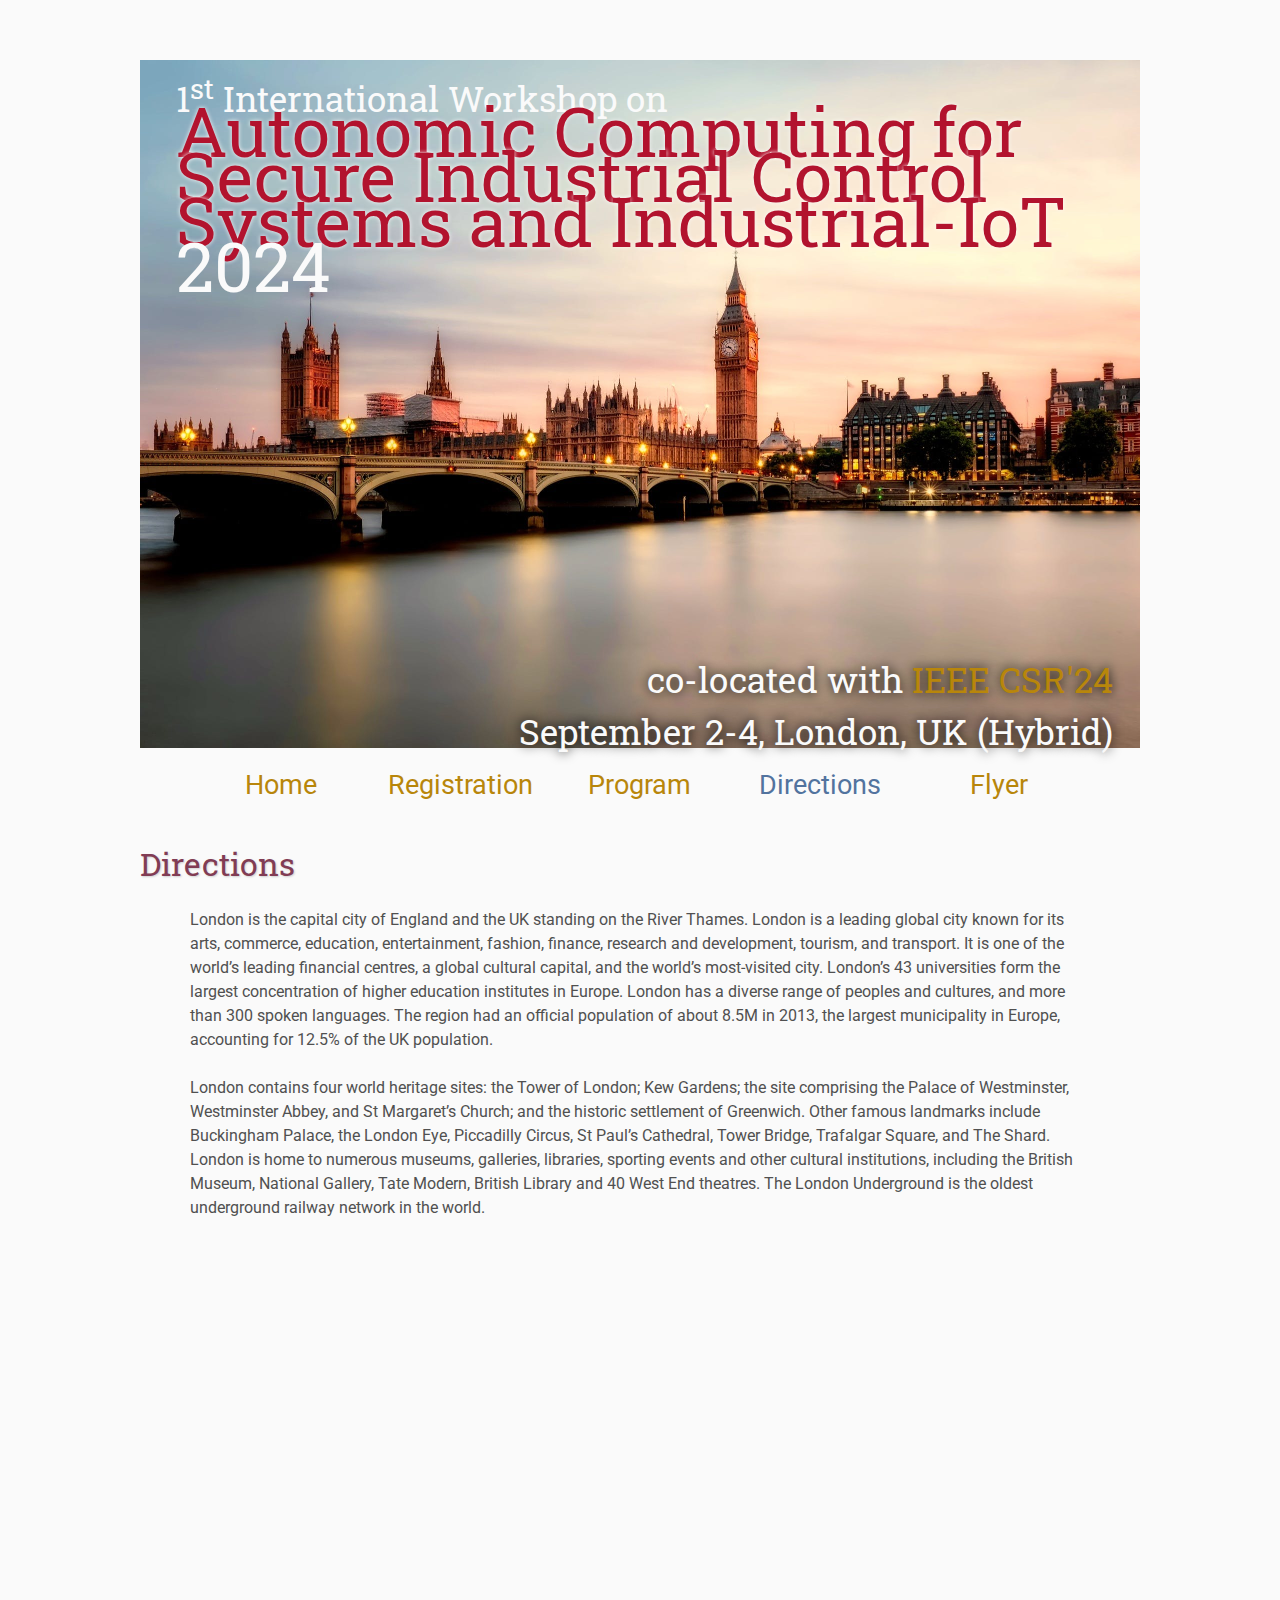
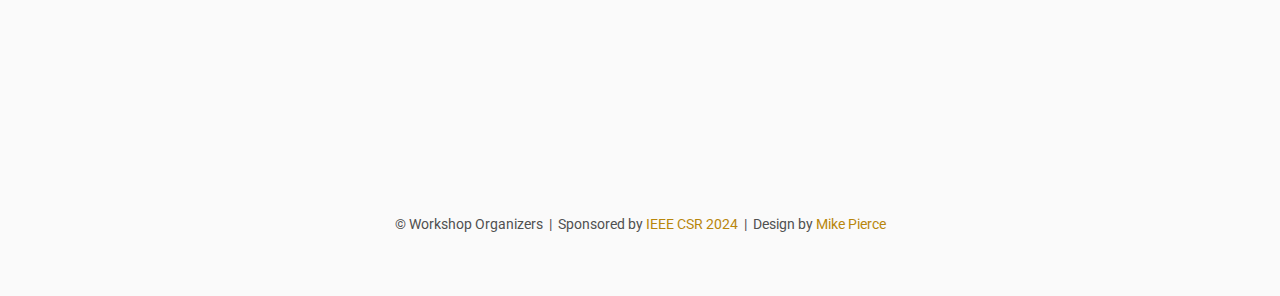
==== directions/index.html @ 60986d06 "Initial commit" ====
<!DOCTYPE html>
<html lang='en'>

<head>
    <base href="..">
    <link rel="shortcut icon" type="image/png" href="assets/favicon.png"/>
    <link rel="stylesheet" type="text/css" media="all" href="assets/main.css"/>
    <meta name="description" content="Conference Template">
    <meta name="resource-type" content="document">
    <meta name="distribution" content="global">
    <meta name="KeyWords" content="Conference">
    <title>Directions | Conference Template</title>
</head>

<body>

    <div class="banner">
        <img src="assets/london.jpeg" alt="ACSICS'24 Workshop Banner" style="width: 100%">
        <div class="top-left">
            <!--span class="title1">ACSICS</span><span class="title2"> Workshop</span> <span class="year">2024</span-->
            <span class="title1">1<sup>st</sup> International Workshop on </span> <br>
            <span class="title2">Autonomic Computing for</span> <br> 
            <span class="title2">Secure Industrial Control</span> <br>
            <span class="title2">Systems and Industrial-IoT</span> <br>
            <span class="year">2024</span> <br>

        </div>
        <div class="bottom-right">
            co-located with <a target="_blank" href="https://www.ieee-csr.org/">IEEE CSR'24</a> <br>
            September 2-4, London, UK (Hybrid)
        </div>
    </div>

    <table class="navigation">
        <tr>
            <td class="navigation">
                <a title="Conference Home Page" href=".">Home</a>
            </td>
            <td class="navigation">
                <a title="Register for the Conference" href="registration">Registration</a>
            </td>
            <td class="navigation">
                <a title="Conference Program" href="program">Program</a> 
            </td>
            <td class="navigation">
                <a class="current" title="Directions to the Conference" href="directions">Directions</a>
            </td>
            <td class="navigation">
                <a title="Conference Flyer" href="flyer">Flyer</a>
            </td>
        </tr>
    </table>


    <h2>Directions</h2>
    <p>
        London is the capital city of England and the UK standing on the River Thames. London is a leading global city known for its arts, commerce, education, entertainment, fashion, finance, research and development, tourism, and transport. It is one of the world’s leading financial centres, a global cultural capital, and the world’s most-visited city. London’s 43 universities form the largest concentration of higher education institutes in Europe. London has a diverse range of peoples and cultures, and more than 300 spoken languages. The region had an official population of about 8.5M in 2013, the largest municipality in Europe, accounting for 12.5% of the UK population.
    </p>
    <p>
        London contains four world heritage sites: the Tower of London; Kew Gardens; the site comprising the Palace of Westminster, Westminster Abbey, and St Margaret’s Church; and the historic settlement of Greenwich. Other famous landmarks include Buckingham Palace, the London Eye, Piccadilly Circus, St Paul’s Cathedral, Tower Bridge, Trafalgar Square, and The Shard. London is home to numerous museums, galleries, libraries, sporting events and other cultural institutions, including the British Museum, National Gallery, Tate Modern, British Library and 40 West End theatres. The London Underground is the oldest underground railway network in the world.
    </p>

    <iframe class="directions" src="https://www.google.com/maps/embed?pb=!1m18!1m12!1m3!1d23084.39582396181!2d-0.13731881418922295!3d51.50555193156033!2m3!1f0!2f0!3f0!3m2!1i1024!2i768!4f13.1!3m3!1m2!1s0x47d8a00baf21de75%3A0x52963a5addd52a99!2sLondon%2C%20UK!5e0!3m2!1sen!2sus!4v1707114239694!5m2!1sen!2sus" width="600" height="450" style="border:0;" allowfullscreen="" loading="lazy" referrerpolicy="no-referrer-when-downgrade"></iframe>

    <!--img class="center" src="assets/kitten4.jpg" alt="This is just a kitten right now" id="kitten"-->

    <footer>
        &copy; Workshop Organizers
        &nbsp;|&nbsp; Sponsored by <a target="_blank" href="https://www.ieee-csr.org/">IEEE CSR 2024</a>
        &nbsp;|&nbsp; Design by <a href="https://github.com/mikepierce">Mike Pierce</a>
    </footer>

</body>
</html>
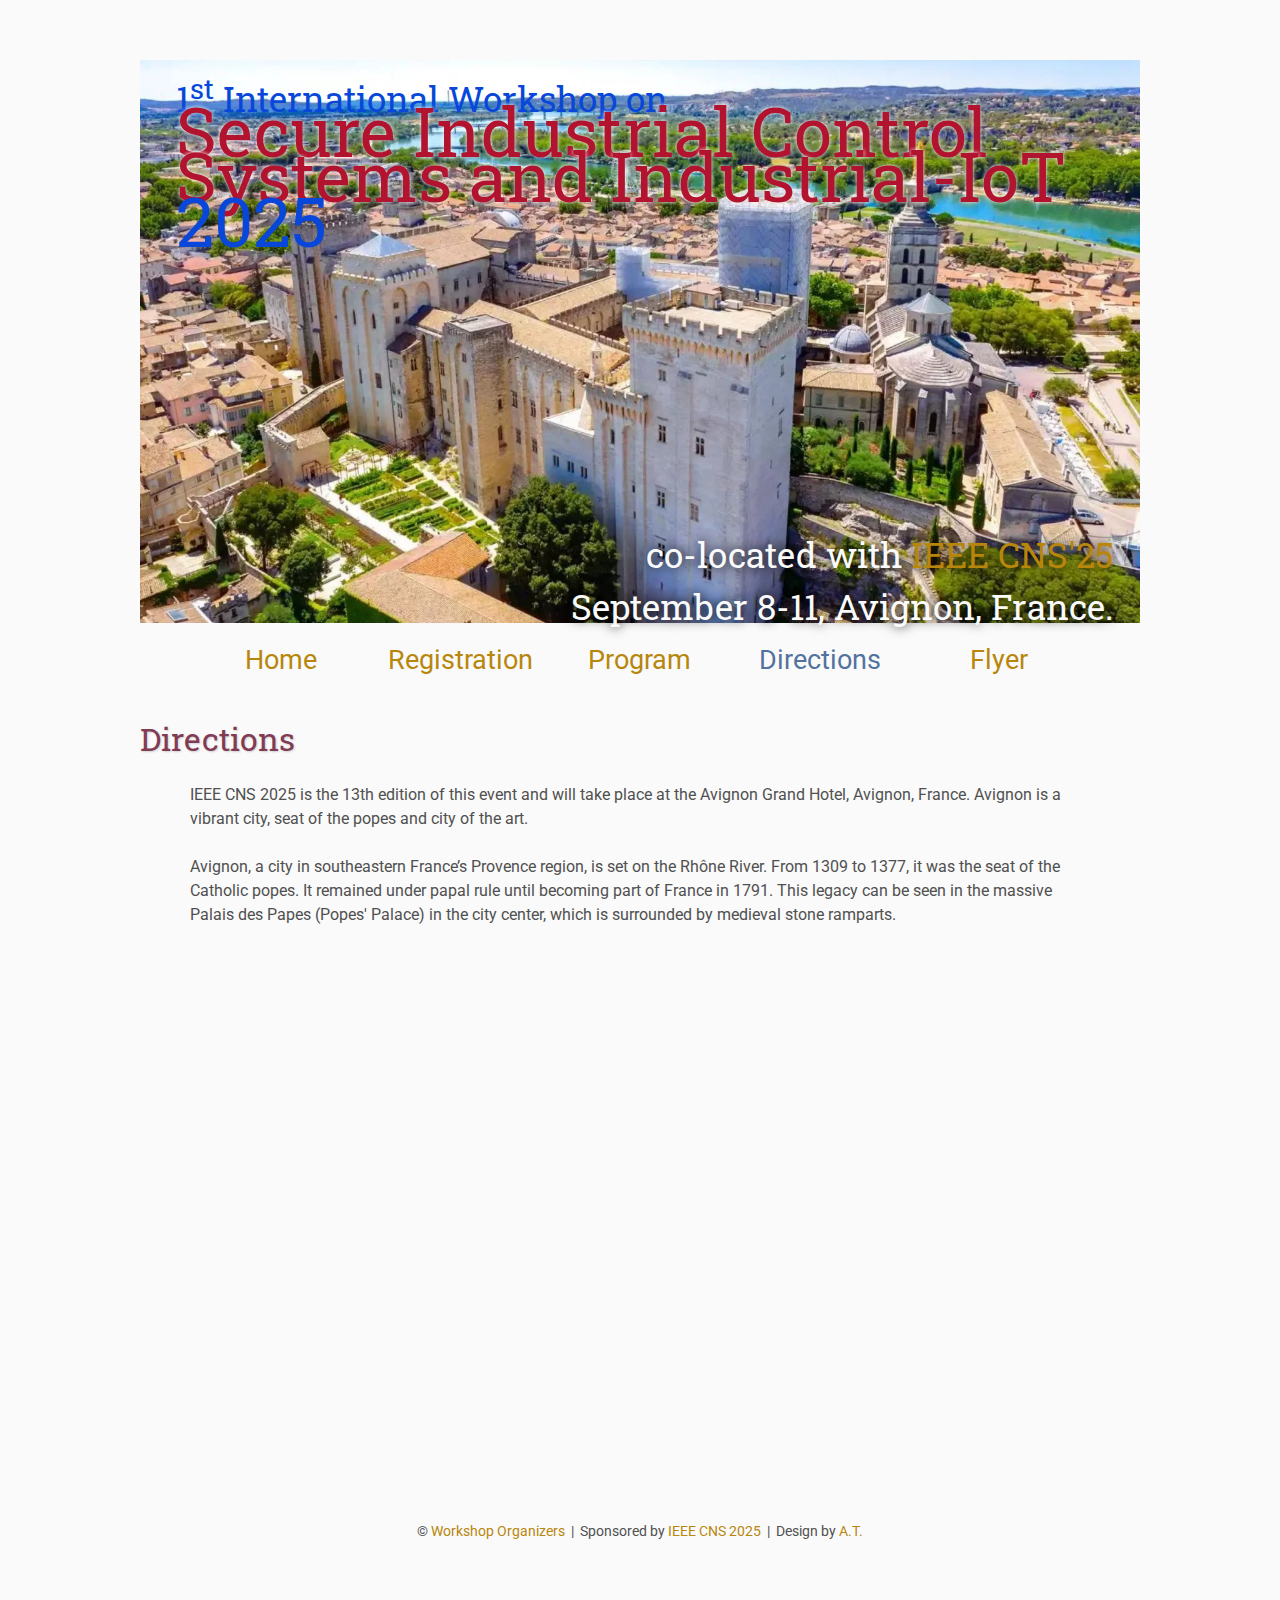
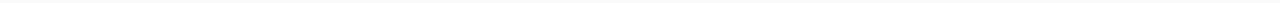
==== commit 933d3585: "updated registration, flyer, directions and program pages." ====
--- a/directions/index.html
+++ b/directions/index.html
@@ -14,20 +14,18 @@
 
 <body>
 
-    <div class="banner">
-        <img src="assets/london.jpeg" alt="ACSICS'24 Workshop Banner" style="width: 100%">
+    <div id="top" class="banner">
+        <img src="assets/avignon2.webp" alt="SICSI'25 Workshop Banner" style="width: 100%">
         <div class="top-left">
-            <!--span class="title1">ACSICS</span><span class="title2"> Workshop</span> <span class="year">2024</span-->
-            <span class="title1">1<sup>st</sup> International Workshop on </span> <br>
-            <span class="title2">Autonomic Computing for</span> <br> 
+            <span class="title1">1<sup>st</sup> International Workshop on</span> <br>
             <span class="title2">Secure Industrial Control</span> <br>
             <span class="title2">Systems and Industrial-IoT</span> <br>
-            <span class="year">2024</span> <br>
+            <span class="year">2025</span> <br>
 
         </div>
         <div class="bottom-right">
-            co-located with <a target="_blank" href="https://www.ieee-csr.org/">IEEE CSR'24</a> <br>
-            September 2-4, London, UK (Hybrid)
+            co-located with <a target="_blank" href="https://cns2025.ieee-cns.org/">IEEE CNS'25</a> <br>
+            September 8-11, Avignon, France.
         </div>
     </div>
 
@@ -54,20 +52,24 @@
 
     <h2>Directions</h2>
     <p>
-        London is the capital city of England and the UK standing on the River Thames. London is a leading global city known for its arts, commerce, education, entertainment, fashion, finance, research and development, tourism, and transport. It is one of the world’s leading financial centres, a global cultural capital, and the world’s most-visited city. London’s 43 universities form the largest concentration of higher education institutes in Europe. London has a diverse range of peoples and cultures, and more than 300 spoken languages. The region had an official population of about 8.5M in 2013, the largest municipality in Europe, accounting for 12.5% of the UK population.
+        IEEE CNS 2025 is the 13th edition of this event and will take place at the Avignon Grand Hotel,
+        Avignon, France. Avignon is a vibrant city, seat of the popes and city of the art.    
     </p>
     <p>
-        London contains four world heritage sites: the Tower of London; Kew Gardens; the site comprising the Palace of Westminster, Westminster Abbey, and St Margaret’s Church; and the historic settlement of Greenwich. Other famous landmarks include Buckingham Palace, the London Eye, Piccadilly Circus, St Paul’s Cathedral, Tower Bridge, Trafalgar Square, and The Shard. London is home to numerous museums, galleries, libraries, sporting events and other cultural institutions, including the British Museum, National Gallery, Tate Modern, British Library and 40 West End theatres. The London Underground is the oldest underground railway network in the world.
+        Avignon, a city in southeastern France’s Provence region, is set on the Rhône River. 
+        From 1309 to 1377, it was the seat of the Catholic popes. 
+        It remained under papal rule until becoming part of France in 1791. 
+        This legacy can be seen in the massive Palais des Papes (Popes' Palace) in the city center, which is surrounded by medieval stone ramparts.
     </p>
 
-    <iframe class="directions" src="https://www.google.com/maps/embed?pb=!1m18!1m12!1m3!1d23084.39582396181!2d-0.13731881418922295!3d51.50555193156033!2m3!1f0!2f0!3f0!3m2!1i1024!2i768!4f13.1!3m3!1m2!1s0x47d8a00baf21de75%3A0x52963a5addd52a99!2sLondon%2C%20UK!5e0!3m2!1sen!2sus!4v1707114239694!5m2!1sen!2sus" width="600" height="450" style="border:0;" allowfullscreen="" loading="lazy" referrerpolicy="no-referrer-when-downgrade"></iframe>
+    <iframe class="directions" src="https://www.google.com/maps/embed?pb=!1m18!1m12!1m3!1d56559.392017014376!2d4.791972243912674!3d43.941610471113265!2m3!1f0!2f0!3f0!3m2!1i1024!2i768!4f13.1!3m3!1m2!1s0x12b5eb8739bc9d07%3A0xe6429b6efa1d7b36!2sAvignon%2C%20France!5e1!3m2!1sen!2sus!4v1744740373120!5m2!1sen!2sus" width="600" height="450" style="border:0;" allowfullscreen="" loading="lazy" referrerpolicy="no-referrer-when-downgrade"></iframe>
 
     <!--img class="center" src="assets/kitten4.jpg" alt="This is just a kitten right now" id="kitten"-->
 
     <footer>
-        &copy; Workshop Organizers
-        &nbsp;|&nbsp; Sponsored by <a target="_blank" href="https://www.ieee-csr.org/">IEEE CSR 2024</a>
-        &nbsp;|&nbsp; Design by <a href="https://github.com/mikepierce">Mike Pierce</a>
+        &copy; <a href="../index.html#organizingCommittee">Workshop Organizers</a>
+        &nbsp;|&nbsp; Sponsored by <a target="_blank" href="https://cns2025.ieee-cns.org/">IEEE CNS 2025</a>
+        &nbsp;|&nbsp; Design by <a href="https://aliteke.github.io">A.T.</a>
     </footer>
 
 </body>
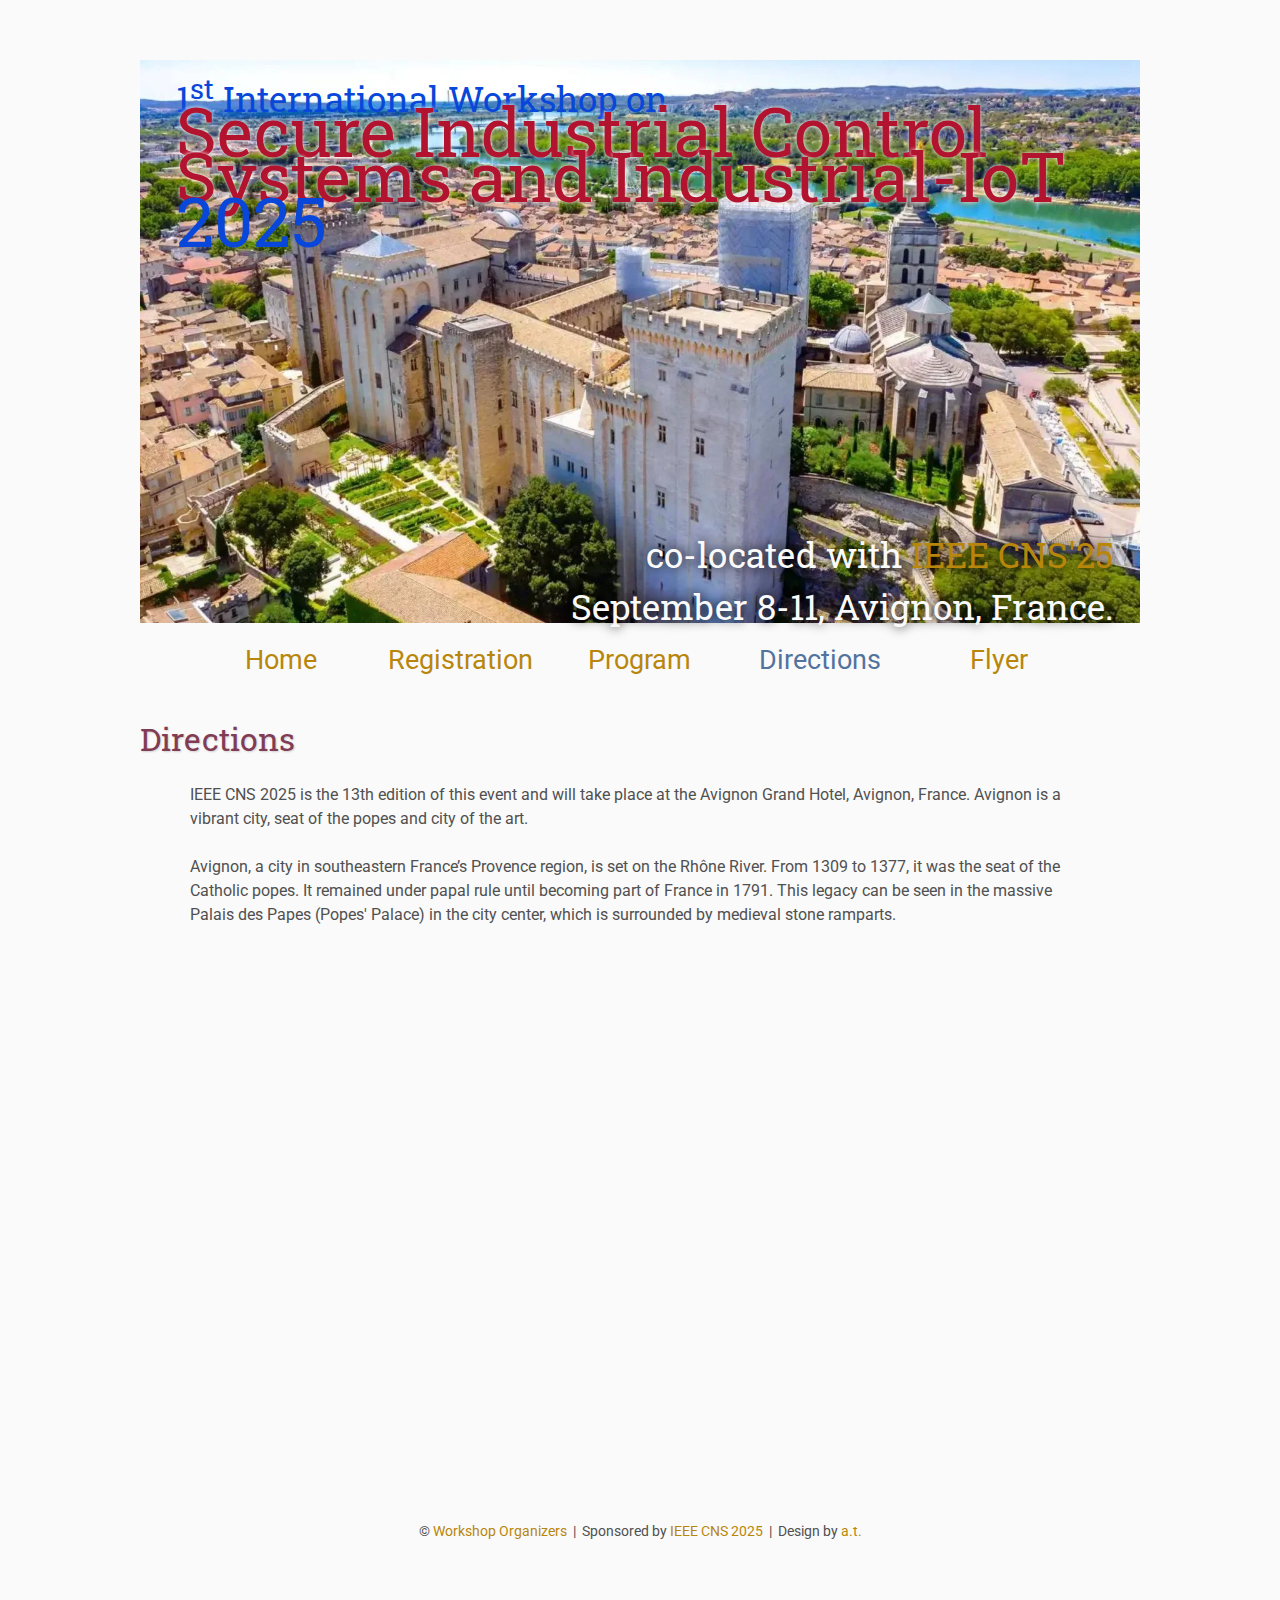
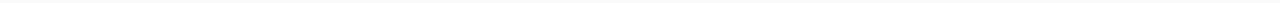
==== commit 7ec7f3cb: "couple tiny edits." ====
--- a/directions/index.html
+++ b/directions/index.html
@@ -67,9 +67,9 @@
     <!--img class="center" src="assets/kitten4.jpg" alt="This is just a kitten right now" id="kitten"-->
 
     <footer>
-        &copy; <a href="../index.html#organizingCommittee">Workshop Organizers</a>
+        &copy; <a href="index.html#organizingCommittee">Workshop Organizers</a>
         &nbsp;|&nbsp; Sponsored by <a target="_blank" href="https://cns2025.ieee-cns.org/">IEEE CNS 2025</a>
-        &nbsp;|&nbsp; Design by <a href="https://aliteke.github.io">A.T.</a>
+        &nbsp;|&nbsp; Design by <a href="https://aliteke.github.io">a.t.</a>
     </footer>
 
 </body>
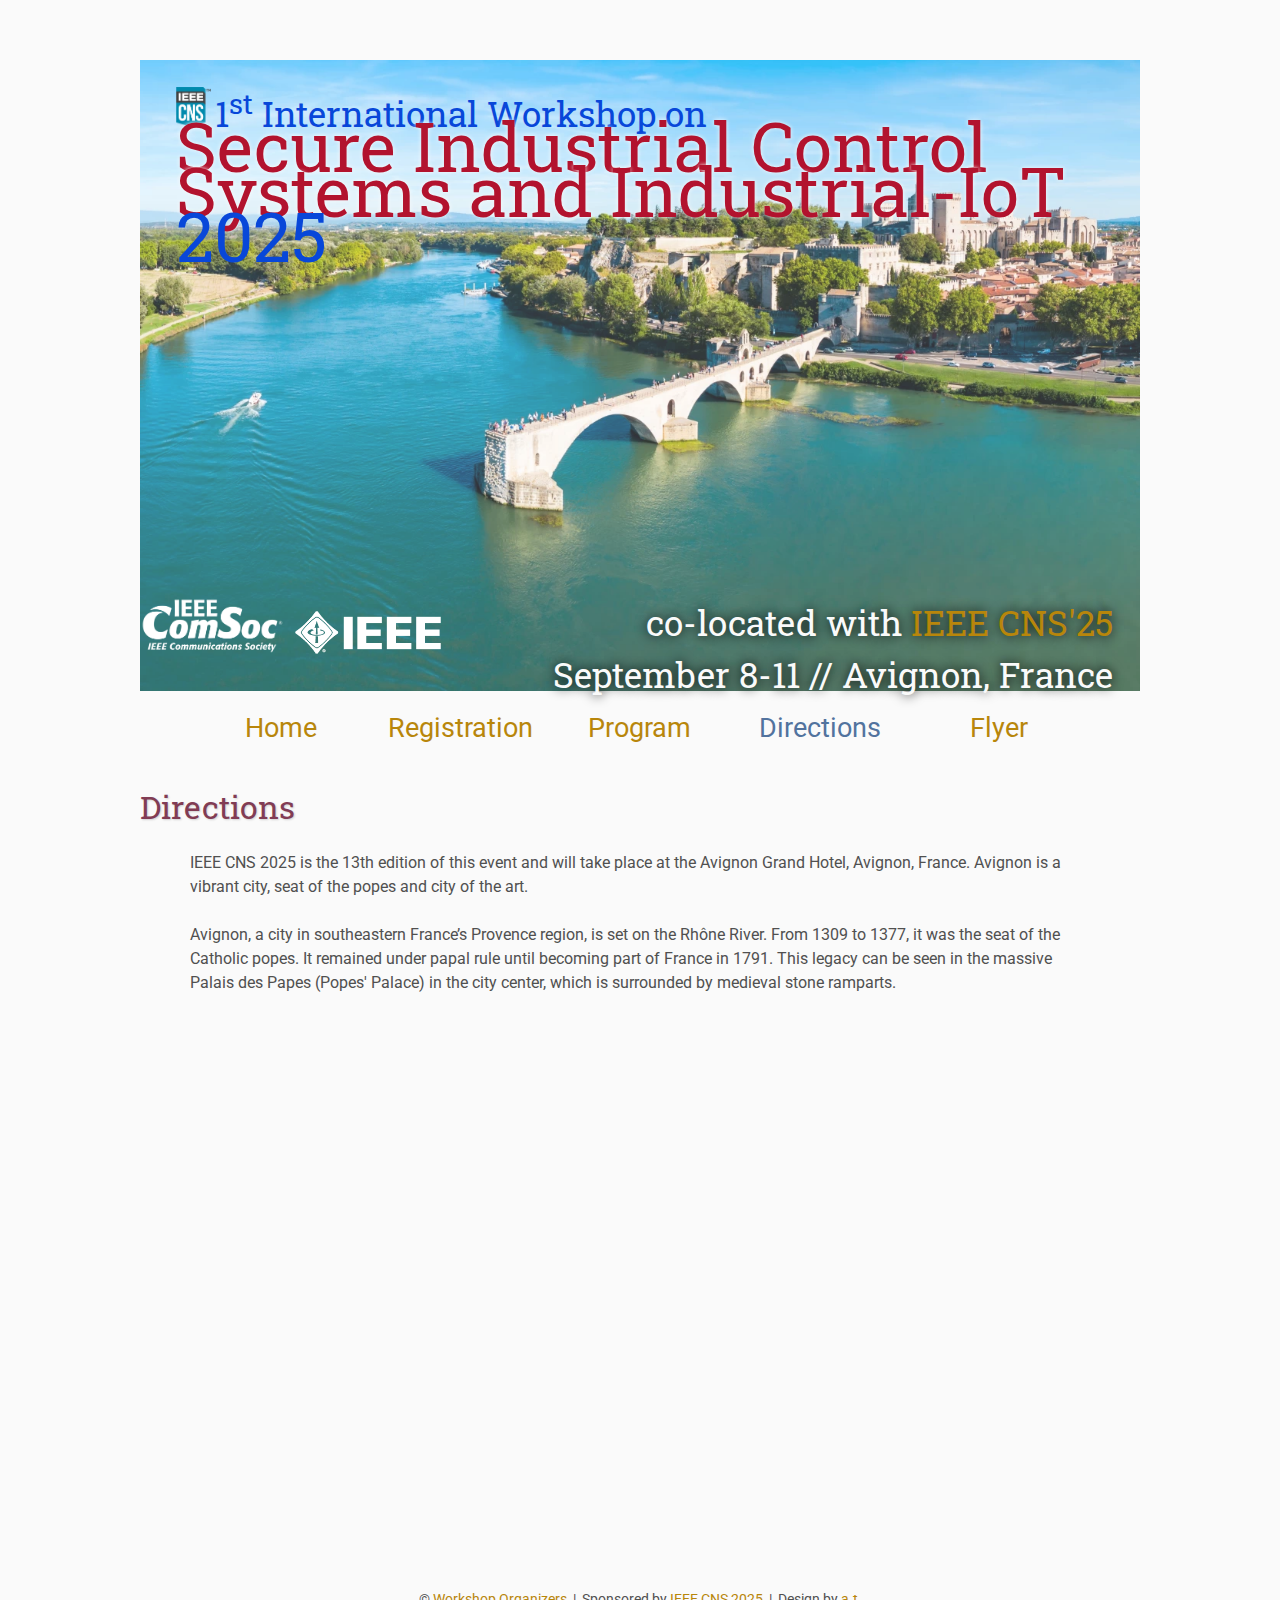
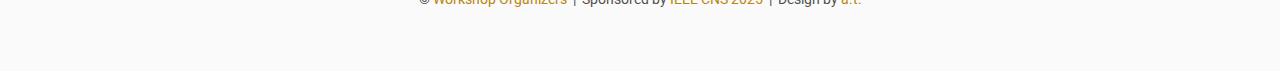
==== commit dd920669: "several edits on the images." ====
--- a/directions/index.html
+++ b/directions/index.html
@@ -15,17 +15,22 @@
 <body>
 
     <div id="top" class="banner">
-        <img src="assets/avignon2.webp" alt="SICSI'25 Workshop Banner" style="width: 100%">
+        <img src="assets/avignon_france_1300x820.webp" alt="SICSI'25 Workshop Banner" style="width: 100%; opacity: 0.8">
         <div class="top-left">
+            <a target="_blank" href="https://cns2025.ieee-cns.org/"> <img src="assets/cns25logo.png" alt="CNS'25" style="height: 40%"> </a>
             <span class="title1">1<sup>st</sup> International Workshop on</span> <br>
             <span class="title2">Secure Industrial Control</span> <br>
             <span class="title2">Systems and Industrial-IoT</span> <br>
             <span class="year">2025</span> <br>
-
+        </div>
+        <div class="bottom-left">
+            <!--a target="_blank" href="https://cns2025.ieee-cns.org/"> <img src="assets/cns25logo.png" alt="CNS'25" > </a-->
+            <a target="_blank" href="http://www.comsoc.org/"> <img src="assets/ieee-comsoc-registered-white.png" alt="IEEE Computer Society" style="width: 15%"> </a>
+            <a target="_blank" href="http://www.ieee.org/"> <img src="assets/ieee_logo_white.png" alt="IEEE" style="width: 15%"> </a>
         </div>
         <div class="bottom-right">
             co-located with <a target="_blank" href="https://cns2025.ieee-cns.org/">IEEE CNS'25</a> <br>
-            September 8-11, Avignon, France.
+            September 8-11 // Avignon, France
         </div>
     </div>
 
